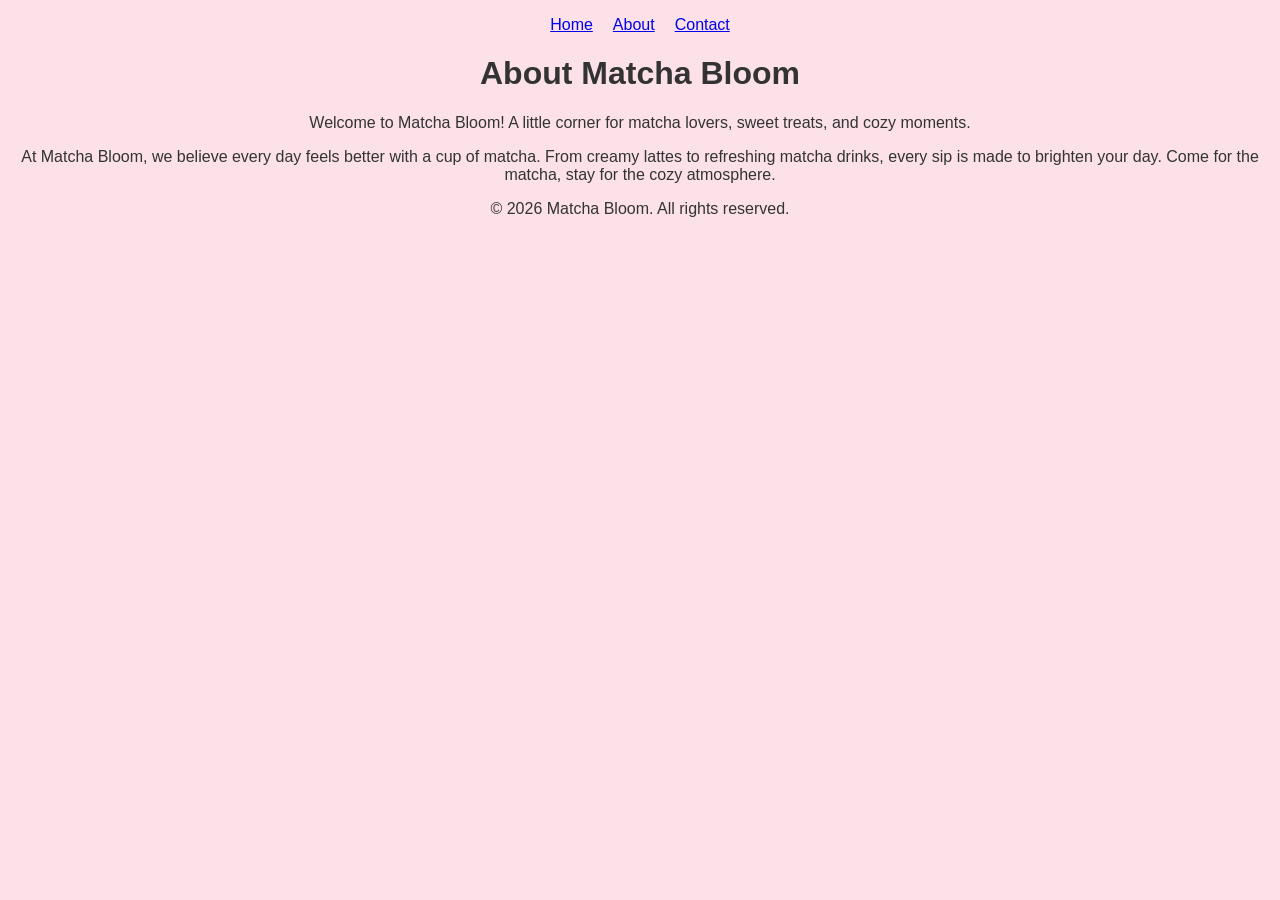
==== about.html @ 2c0adfc5 "Update Matcha Bloom pages" ====
<!DOCTYPE html>
<html lang="en">

<head>
    <meta charset="UTF-8">
    <meta name="viewport" content="width=device-width, initial-scale=1.0">
    <title>About Matcha Bloom</title>
</head>

<body style="background-color:#FCE1E8; font-family: Arial, sans-serif; color: #333;">

    <header>

        <nav>
            <ul style="list-style-type: none; display: flex; justify-content: center; gap: 20px; padding: 0;">
                <li><a href="index.html">Home</a></li>
                <li><a href="about.html">About</a></li>
                <li><a href="contact.html">Contact</a></li>
            </ul>
        </nav>

        <h1 style="text-align: center;">About Matcha Bloom</h1>

    </header>

    <main>

        <p style="text-align: center;">
            Welcome to Matcha Bloom! A little corner for matcha lovers, sweet treats, and cozy moments.
        </p>

        <p style="text-align: center;">

At Matcha Bloom, we believe every day feels better with a cup of matcha. 
From creamy lattes to refreshing matcha drinks, every sip is made to brighten your day.
Come for the matcha, stay for the cozy atmosphere.
        </p>

    </main>

    <footer>
        <p style="text-align: center;">
            &copy; 2026 Matcha Bloom. All rights reserved.
        </p>
    </footer>

</body>

</html>
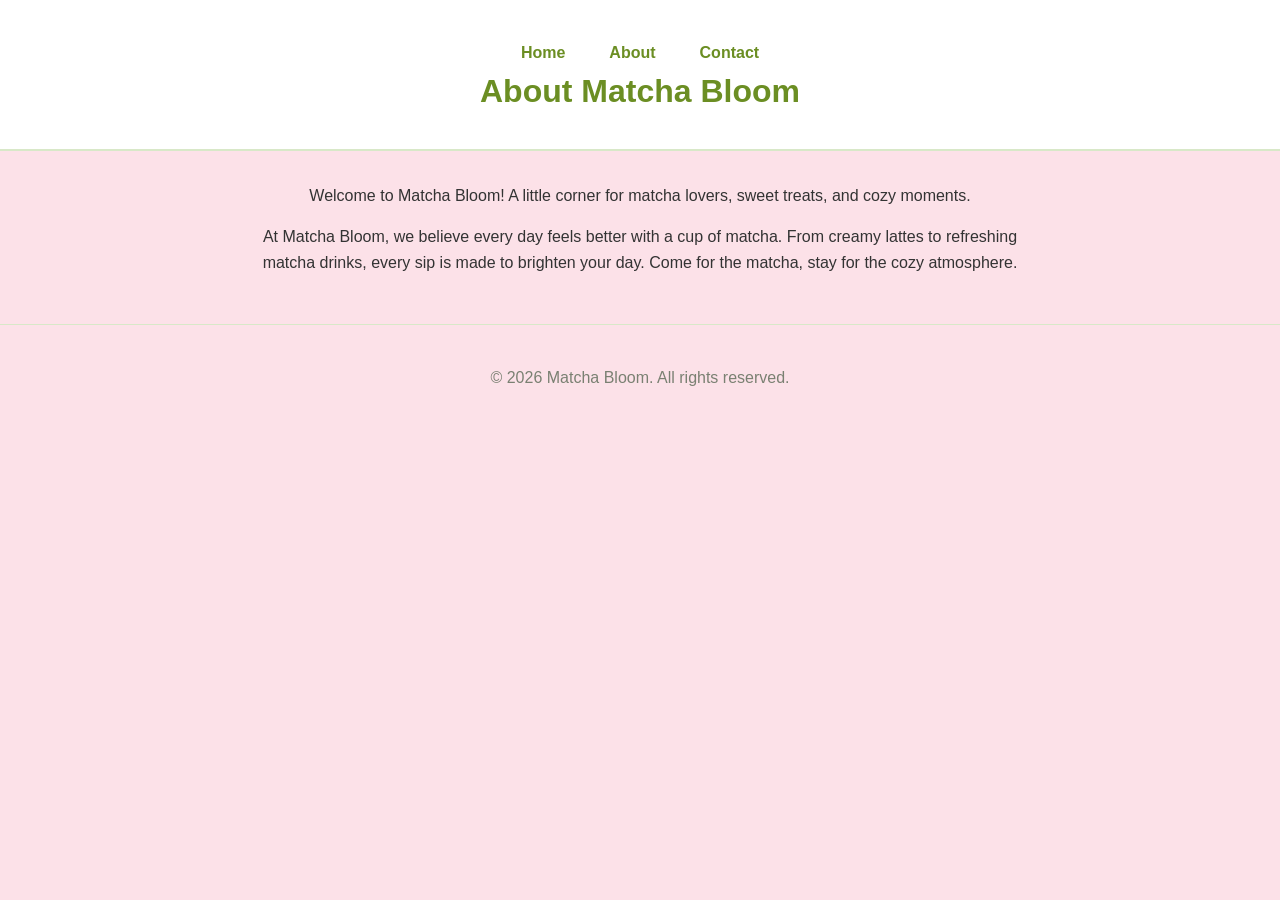
==== commit 88c04d0d: "Update Matcha Bloom theme" ====
--- a/about.html
+++ b/about.html
@@ -3,11 +3,11 @@
 
 <head>
     <meta charset="UTF-8">
-    <meta name="viewport" content="width=device-width, initial-scale=1.0">
-    <title>About Matcha Bloom</title>
+    <title>Matcha Bloom</title>
+    <link rel="stylesheet" href="style.css">
 </head>
 
-<body style="background-color:#FCE1E8; font-family: Arial, sans-serif; color: #333;">
+<body style="background-color: #FCE1E8; font-family: Arial, sans-serif; color: #333;">
 
     <header>
 
@@ -30,10 +30,9 @@
         </p>
 
         <p style="text-align: center;">
-
-At Matcha Bloom, we believe every day feels better with a cup of matcha. 
-From creamy lattes to refreshing matcha drinks, every sip is made to brighten your day.
-Come for the matcha, stay for the cozy atmosphere.
+            At Matcha Bloom, we believe every day feels better with a cup of matcha.
+            From creamy lattes to refreshing matcha drinks, every sip is made to brighten your day.
+            Come for the matcha, stay for the cozy atmosphere.
         </p>
 
     </main>
--- a/style.css
+++ b/style.css
@@ -0,0 +1,164 @@
+
+:root {
+  --brand: #6B8E23;        
+  --dark-ink: #3E4A35;   
+  --muted-grey: #7A8072;   
+  --light-bg: #FFF0F5;     
+  --card-bg: #FFFFFF;      
+  --border-color: #D8E8C8; 
+}
+
+* {
+  box-sizing: border-box;
+}
+
+body {
+  font-family: Arial, sans-serif;
+  line-height: 1.6;
+  color: var(--dark-ink);
+  background-color: var(--light-bg);
+  margin: 0;
+  padding: 0;
+}
+
+
+header {
+  background-color: var(--card-bg);
+  border-bottom: 2px solid var(--border-color);
+  padding: 1.5rem;
+  text-align: center;
+}
+
+header h1 {
+  color: var(--brand);
+  margin: 0 0 0.5rem 0;
+}
+
+main {
+  max-width: 800px;
+  margin: 2rem auto;
+  padding: 0 1rem;
+}
+
+footer {
+  text-align: center;
+  padding: 1.5rem;
+  color: var(--muted-grey);
+  border-top: 1px solid var(--border-color);
+  margin-top: 3rem;
+}
+
+
+nav ul {
+  list-style: none;
+  padding: 0;
+  margin: 1rem 0 0 0;
+}
+
+nav li {
+  display: inline-block;
+  margin: 0 0.75rem;
+}
+
+nav a {
+  text-decoration: none;
+  color: var(--brand);
+  font-weight: bold;
+}
+
+nav a:hover {
+  text-decoration: underline;
+}
+
+
+.place-card {
+  background-color: var(--card-bg);
+  border-radius: 8px;
+  padding: 1.25rem; /* At least 16px (20px) */
+  border-left: 6px solid var(--brand);
+  margin-bottom: 1.5rem;
+  box-shadow: 0 2px 5px rgba(0, 0, 0, 0.05);
+}
+
+.place-card h3 {
+  font-size: 1.35rem;
+  color: var(--brand);
+  margin-top: 0;
+}
+
+.place-card img {
+  max-width: 100%;
+  height: auto;
+  border-radius: 4px;
+}
+
+
+table {
+  width: 100%;
+  border-collapse: collapse;
+  margin: 1rem 0;
+  background-color: var(--card-bg);
+}
+
+th, td {
+  padding: 0.75rem;
+  border: 1px solid var(--border-color);
+  text-align: left;
+}
+
+th {
+  background-color: var(--border-color);
+  color: var(--dark-ink);
+}
+
+
+fieldset {
+  border: 1px solid var(--border-color);
+  border-radius: 6px;
+  padding: 1.25rem;
+  margin-bottom: 1.5rem;
+  background-color: var(--card-bg);
+}
+
+legend {
+  font-weight: bold;
+  color: var(--brand);
+  padding: 0 0.5rem;
+}
+
+input[type="text"],
+input[type="email"],
+input[type="number"],
+select,
+textarea {
+  width: 100%;
+  padding: 0.6rem;
+  border: 1px solid var(--muted-grey);
+  border-radius: 4px;
+  font-size: 1rem;
+  margin-top: 0.25rem;
+}
+
+button[type="submit"] {
+  background-color: var(--brand);
+  color: #ffffff;
+  padding: 0.75rem 1.5rem;
+  border: none;
+  border-radius: 4px;
+  font-size: 1rem;
+  cursor: pointer;
+  font-weight: bold;
+}
+
+button[type="submit"]:hover {
+  opacity: 0.9;
+}
+
+
+input:focus,
+select:focus,
+textarea:focus,
+button:focus {
+  outline: 3px solid var(--brand);
+  outline-offset: 2px;
+}
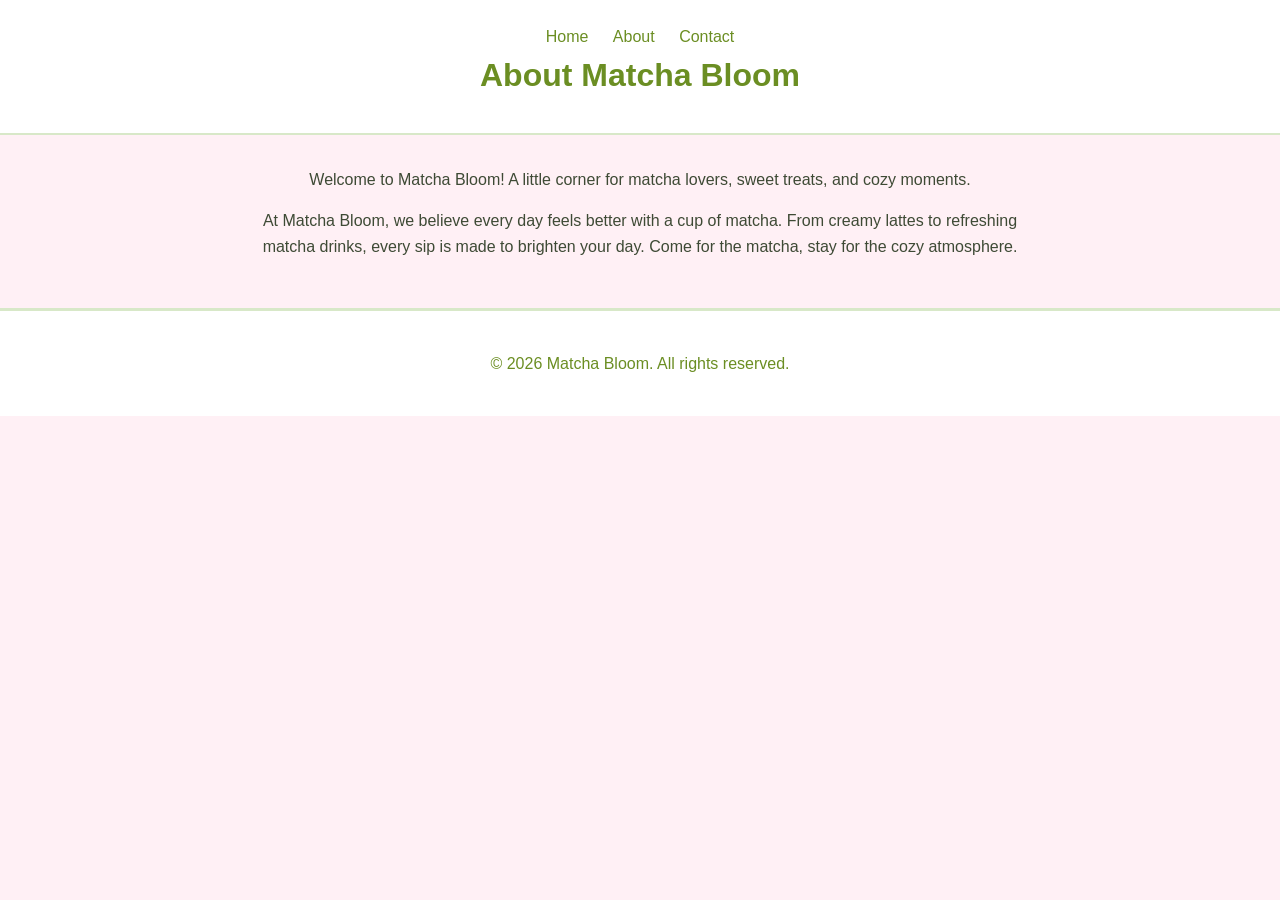
==== commit 606a6cf7: "Updated styling page" ====
--- a/about.html
+++ b/about.html
@@ -7,29 +7,29 @@
     <link rel="stylesheet" href="style.css">
 </head>
 
-<body style="background-color: #FCE1E8; font-family: Arial, sans-serif; color: #333;">
+<body>
 
     <header>
 
         <nav>
-            <ul style="list-style-type: none; display: flex; justify-content: center; gap: 20px; padding: 0;">
+            <ul>
                 <li><a href="index.html">Home</a></li>
                 <li><a href="about.html">About</a></li>
                 <li><a href="contact.html">Contact</a></li>
             </ul>
         </nav>
 
-        <h1 style="text-align: center;">About Matcha Bloom</h1>
+        <h1>About Matcha Bloom</h1>
 
     </header>
 
     <main>
 
-        <p style="text-align: center;">
+        <p>
             Welcome to Matcha Bloom! A little corner for matcha lovers, sweet treats, and cozy moments.
         </p>
 
-        <p style="text-align: center;">
+        <p>
             At Matcha Bloom, we believe every day feels better with a cup of matcha.
             From creamy lattes to refreshing matcha drinks, every sip is made to brighten your day.
             Come for the matcha, stay for the cozy atmosphere.
@@ -38,7 +38,7 @@
     </main>
 
     <footer>
-        <p style="text-align: center;">
+        <p>
             &copy; 2026 Matcha Bloom. All rights reserved.
         </p>
     </footer>
--- a/style.css
+++ b/style.css
@@ -38,6 +38,7 @@
   max-width: 800px;
   margin: 2rem auto;
   padding: 0 1rem;
+  text-align: center;
 }
 
 footer {
@@ -49,29 +50,31 @@
 }
 
 
+nav {
+    text-align: center;
+}
+
 nav ul {
-  list-style: none;
-  padding: 0;
-  margin: 1rem 0 0 0;
+    list-style: none;
+    padding: 0;
+    margin: 0;
 }
 
 nav li {
-  display: inline-block;
-  margin: 0 0.75rem;
+    display: inline-block;
+    margin: 0 10px;
 }
 
 nav a {
-  text-decoration: none;
-  color: var(--brand);
-  font-weight: bold;
+    color: var(--brand);
+    text-decoration: none;
 }
 
 nav a:hover {
-  text-decoration: underline;
+    color: var(--dark-ink);
 }
 
-
-.place-card {
+.product-card {
   background-color: var(--card-bg);
   border-radius: 8px;
   padding: 1.25rem; /* At least 16px (20px) */
@@ -80,16 +83,25 @@
   box-shadow: 0 2px 5px rgba(0, 0, 0, 0.05);
 }
 
-.place-card h3 {
+.product-card h3 {
   font-size: 1.35rem;
   color: var(--brand);
   margin-top: 0;
 }
 
-.place-card img {
+.product-card img {
   max-width: 100%;
   height: auto;
   border-radius: 4px;
+}
+
+.product-card a {
+  color: var(--brand);
+   text-decoration: none;
+}
+
+.product-card a:hover {
+  color: var(--dark-ink);
 }
 
 
@@ -161,4 +173,10 @@
 button:focus {
   outline: 3px solid var(--brand);
   outline-offset: 2px;
+}
+
+footer {
+color: var(--brand);
+background-color: var(--card-bg);
+border-top: 3px solid var(--border-color);
 }
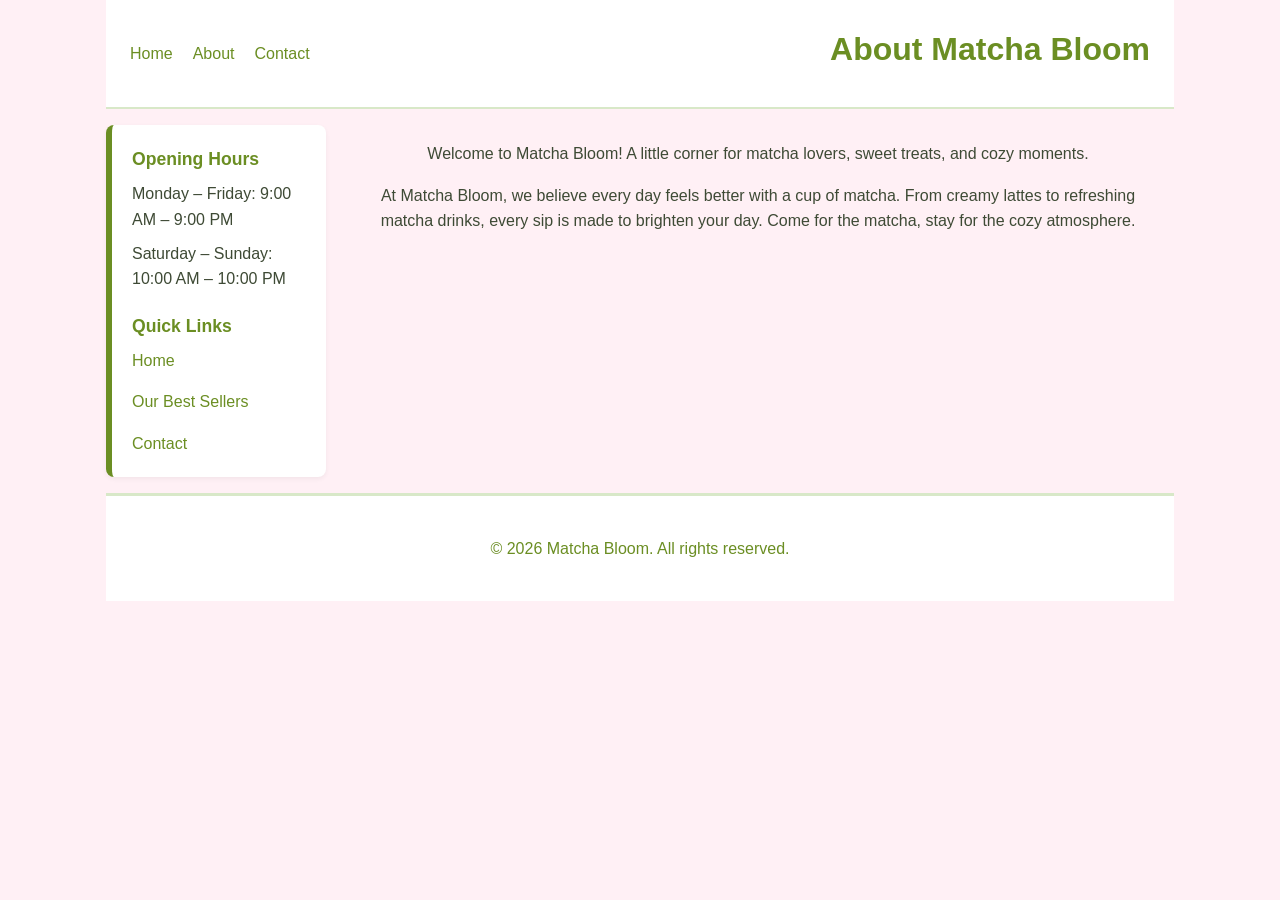
==== commit 7cf4d2ee: "Add grid page layout with sidebar (grid-template-areas)" ====
--- a/about.html
+++ b/about.html
@@ -8,6 +8,8 @@
 </head>
 
 <body>
+
+    <div class="page">
 
     <header>
 
@@ -22,6 +24,25 @@
         <h1>About Matcha Bloom</h1>
 
     </header>
+
+    <aside>
+        <h2>Opening Hours</h2>
+
+        <ul>
+            <li>Monday – Friday: 9:00 AM – 9:00 PM</li>
+            <li>Saturday – Sunday: 10:00 AM – 10:00 PM</li>
+        </ul>
+
+        <h2>Quick Links</h2>
+
+        <nav>
+            <ul>
+                <li><a href="index.html">Home</a></li>
+                <li><a href="index.html#best-sellers">Our Best Sellers</a></li>
+                <li><a href="contact.html">Contact</a></li>
+            </ul>
+        </nav>
+    </aside>
 
     <main>
 
@@ -43,6 +64,9 @@
         </p>
     </footer>
 
+    </div>
+    <!-- .page -->
+
 </body>
 
 </html>
--- a/style.css
+++ b/style.css
@@ -12,6 +12,27 @@
   box-sizing: border-box;
 }
 
+
+/* ── Page skeleton: named grid areas (Lesson 7.4) ── */
+.page {
+  display: grid;
+  grid-template-columns: 220px 1fr;
+  grid-template-areas:
+    "masthead masthead"
+    "side     main"
+    "foot     foot";
+  gap: 16px;
+  align-items: start;
+  max-width: 1100px;
+  margin: 0 auto;
+  padding: 0 1rem 1rem;
+}
+
+header { grid-area: masthead; }
+aside  { grid-area: side; }
+main   { grid-area: main; }
+footer { grid-area: foot; }
+
 body {
   font-family: Arial, sans-serif;
   line-height: 1.6;
@@ -27,6 +48,10 @@
   border-bottom: 2px solid var(--border-color);
   padding: 1.5rem;
   text-align: center;
+
+   display: flex;
+   justify-content: space-between;
+   align-items: center;
 }
 
 header h1 {
@@ -35,8 +60,7 @@
 }
 
 main {
-  max-width: 800px;
-  margin: 2rem auto;
+  margin: 0;
   padding: 0 1rem;
   text-align: center;
 }
@@ -44,9 +68,9 @@
 footer {
   text-align: center;
   padding: 1.5rem;
-  color: var(--muted-grey);
-  border-top: 1px solid var(--border-color);
-  margin-top: 3rem;
+  color: var(--brand);
+  background-color: var(--card-bg);
+  border-top: 3px solid var(--border-color);
 }
 
 
@@ -58,11 +82,11 @@
     list-style: none;
     padding: 0;
     margin: 0;
-}
-
-nav li {
-    display: inline-block;
-    margin: 0 10px;
+  
+    display: flex;
+    justify-content: center;
+    flex-wrap: wrap;
+    gap: 20px;
 }
 
 nav a {
@@ -74,12 +98,17 @@
     color: var(--dark-ink);
 }
 
+.product-grid {
+  display: flex;
+  flex-wrap: wrap;
+  gap: 24px;
+}
+
 .product-card {
   background-color: var(--card-bg);
   border-radius: 8px;
   padding: 1.25rem; /* At least 16px (20px) */
   border-left: 6px solid var(--brand);
-  margin-bottom: 1.5rem;
   box-shadow: 0 2px 5px rgba(0, 0, 0, 0.05);
 }
 
@@ -102,6 +131,68 @@
 
 .product-card a:hover {
   color: var(--dark-ink);
+}
+
+
+/* ── Sidebar (grid area "side") ── */
+aside {
+  background-color: var(--card-bg);
+  border-radius: 8px;
+  border-left: 6px solid var(--brand);
+  box-shadow: 0 2px 5px rgba(0, 0, 0, 0.05);
+  padding: 1.25rem;
+  text-align: left;
+}
+
+aside h2 {
+  font-size: 1.1rem;
+  color: var(--brand);
+  margin: 0;
+}
+
+aside ul {
+  list-style: none;
+  padding: 0;
+  margin: 0;
+}
+
+aside h2 + nav,
+aside h2 + ul {
+  margin-top: 0.5rem;
+}
+
+aside nav + h2,
+aside ul + h2 {
+  margin-top: 1.25rem;
+}
+
+aside li {
+  margin-bottom: 0.5rem;
+}
+
+aside li:last-child {
+  margin-bottom: 0;
+}
+
+aside a {
+  color: var(--brand);
+  text-decoration: none;
+}
+
+aside a:hover {
+  color: var(--dark-ink);
+}
+
+/* The header nav is one horizontal flex row; the sidebar nav stacks vertically */
+aside nav {
+  text-align: left;
+}
+
+aside nav ul {
+  flex-direction: column;
+  align-items: flex-start;
+  justify-content: flex-start;
+  gap: 8px;
 }
 
 
@@ -175,8 +266,14 @@
   outline-offset: 2px;
 }
 
-footer {
-color: var(--brand);
-background-color: var(--card-bg);
-border-top: 3px solid var(--border-color);
+/* ── Small screens: same named areas, one column ── */
+@media (max-width: 760px) {
+  .page {
+    grid-template-columns: 1fr;
+    grid-template-areas:
+      "masthead"
+      "side"
+      "main"
+      "foot";
+  }
 }
